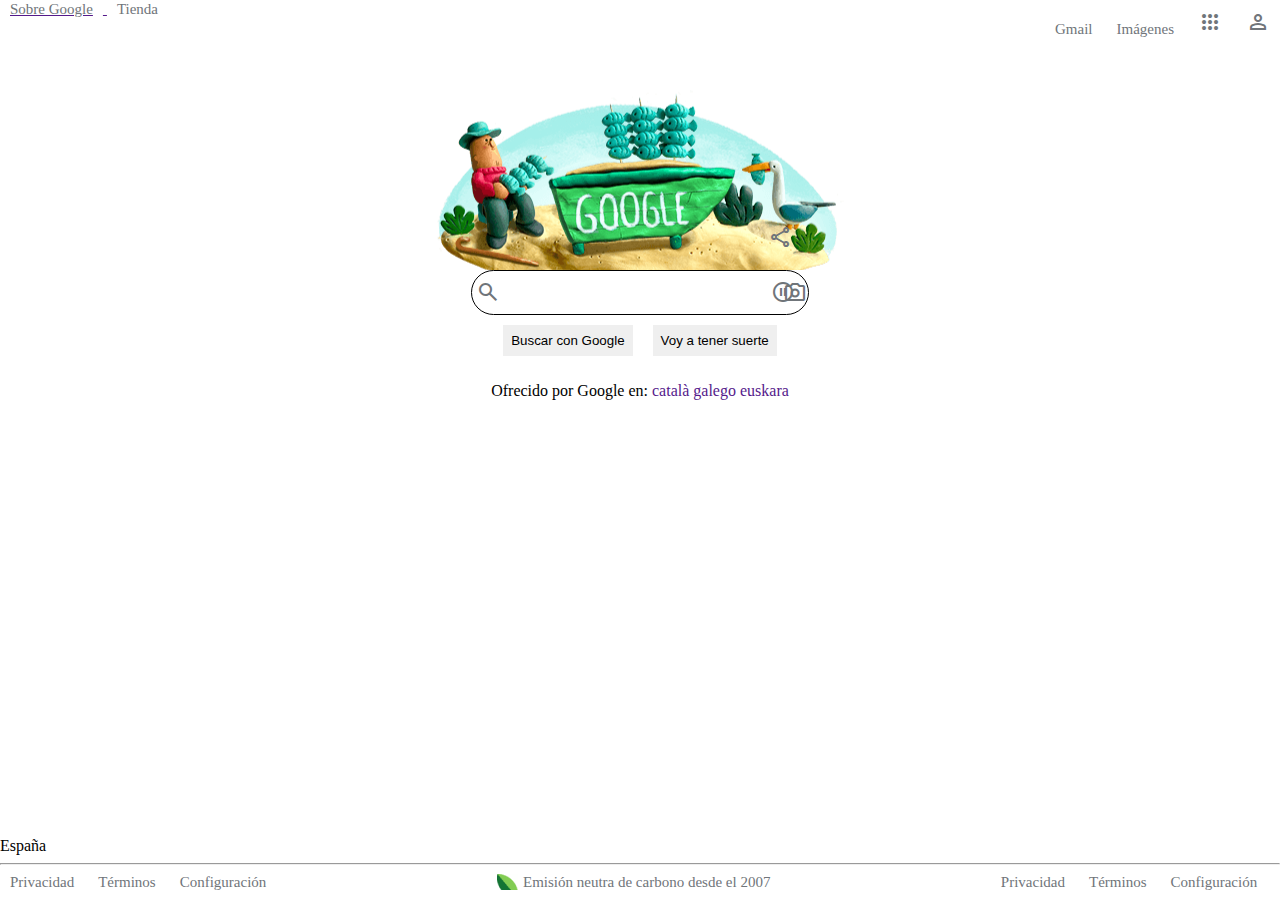
==== Ejercicio 1/index.html @ 3ed34a13 "añadido contenido en carpeta" ====
<!DOCTYPE html>
<html lang="en">

<head>
    <meta charset="UTF-8">
    <meta name="viewport" content="width=device-width, initial-scale=1.0">
    <title>Document</title>
    <link rel="stylesheet"
        href="https://fonts.googleapis.com/css2?family=Material+Symbols+Outlined:opsz,wght,FILL,GRAD@48,400,0,0" />
    <link rel="stylesheet" href="./css/style.css">
</head>

<body>
    <div class="container">
        <div id="nav">
            <div class="nav-izq">
                <a href="">
                    <span>Sobre Google</span>
                </a>
                <a href="">
                    <span>Tienda</span>
                </a>
            </div>
            <div class="nav-der">
                <a href=""><span>Gmail</span></a>
                <a href=""><span>Imágenes</span></a>
                <a href=""><span class="material-symbols-outlined">
                    apps
                    </span>
                </a>
                <a href="">
                    <span class="material-symbols-outlined">
                        person
                    </span>
                </a>
            </div>
        </div>
        <div id="main">
            <div class="main-centrado">
                <div class="main-centrado-imagen">
                    <span class="material-symbols-outlined compartir">
                        share
                        </span>
                </div>
                <div class="main-centrado-buscador">
                    <span class="material-symbols-outlined lupa">
                        search
                    </span>
                    <input type="text" name="" id="">
                    <a href="">
                        <span class="material-symbols-outlined micro">
                            pause_circle
                        </span>
                    </a>
                    <a href="">
                        <span class="material-symbols-outlined camera">
                            photo_camera
                        </span>
                    </a>
                </div>
                <div class="main-centrado-botones">
                    <button>Buscar con Google</button>
                    <button>Voy a tener suerte</button>
                </div>
                <div class="main-centrado-enlaces">
                    <p>Ofrecido por Google en:
                        <a href="">català</a>
                        <a href="">galego</a>
                        <a href="">euskara</a>
                    </p>
                </div>
            </div>
        </div>
        <div id="footer">
            <div class="footer-pais">España
                <hr>
            </div>
            <div class="footer-enlaces">
                <div class="footer-enlaces-izq">
                    <a href="">
                        <span>Privacidad</span>
                    </a>
                    <a href="">
                        <span>Términos</span>
                    </a>
                    <a href="">
                        <span>Configuración</span>
                    </a>
                </div>
                <div class="footer-enlaces-cen">
                    <a href="">
                        <span class="planta">&nbsp; &nbsp; &nbsp; &nbsp;Emisión neutra de carbono desde el 2007</span>
                    </a>
                </div>
                <div class="footer-enlaces-der">
                    <a href="">
                        <span>Privacidad</span>
                    </a>
                    <a href="">
                        <span>Términos</span>
                    </a>
                    <a href="">
                        <span>Configuración</span>
                    </a>
                </div>
            </div>
        </div>
    </div>
</body>

</html>
---- Ejercicio 1/css/style.css ----
body {
    margin: 0;
}

.container {
    width: 100vw;
    height: 100vh;
}

#nav {
    display: flex;
    height: 10vh;
}

.nav-izq{
    width: 50vw;
    text-align: start;
}

.nav-der{
    width: 50vw;
    text-align: end;
}

#main {
    display: flex;
    height: 83vh;
}

.main-centrado {
    justify-content: center;
    width: 100vw;
    
}

.main-centrado-imagen{
    display: flex;
    background-image: url('../img/googleImagen.png');
    background-repeat: no-repeat;
    background-position: 50% 12%;
    height: 20vh;
}

.main-centrado-buscador {
    display: flex;
    justify-content: center;
}
.main-centrado-botones {
    display: flex;
    justify-content: center;
}

.main-centrado-enlaces{
    display: flex;
    justify-content: center;
}

#footer {
    height: 5vh;
}

.footer-enlaces{
    display: flex;
}

.footer-enlaces-izq{
    text-align: start;
    width: 33vw;
}

.footer-enlaces-cen {
    text-align: center;
    width: 33vw;
}

.footer-enlaces-der{
    text-align: right;
    width: 33vw;
    vertical-align: bottom;
}

button {
    border: none;
    cursor: pointer;
    margin: 10px;
    padding: 8px;
}

button:hover {
    box-shadow: inset 0 0 0 1px #dadce0;
}

a {
    text-decoration: none;
}

a:hover {
    text-decoration: underline;
}

.planta {
    background-image: url('[data-uri]');
    background-repeat: no-repeat;
}

input {
    border: 1px solid black;
    border-radius: 30px;
    padding: 8px;
    width: 25vw;
    height: 3vh;
}

span {
    margin-top: 10px;
    color: #70757a;
    font-size: 15px;
    font-weight: 400;
    line-height: 15px;
    padding: 0;
    margin: 10px;
}

.lupa {
    position: absolute;
    margin-left: -23vw;
}

.micro {
    position: absolute;
    margin-left: -3vw;
}

.camera {
    position: absolute;
    margin-left: -2vw;
}

.compartir{
    position: absolute;
    margin-left: 60vw;
    margin-top: 15vh;
}
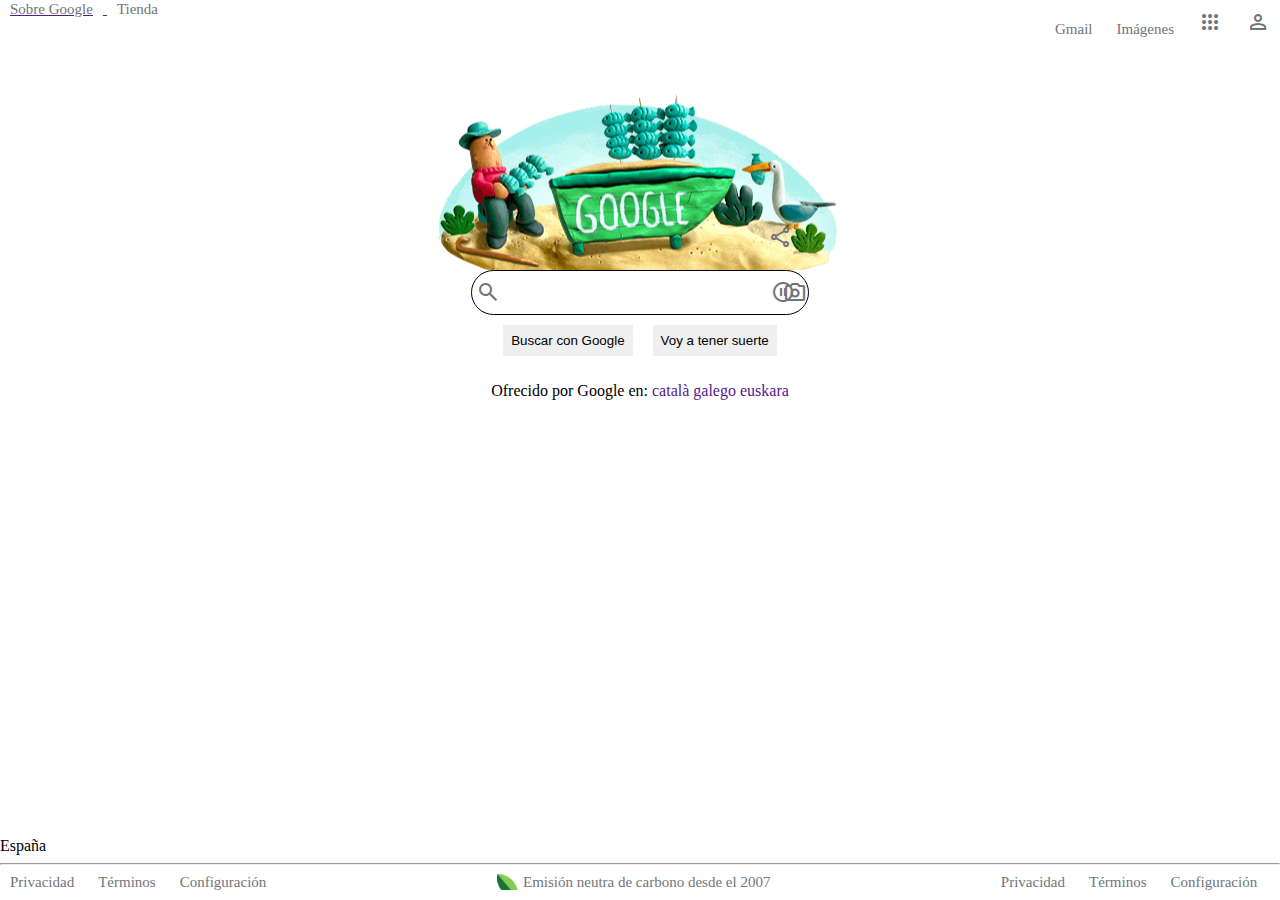
==== commit 400ef0eb: "ejercicio 2 a medias" ====
--- a/Ejercicio 1/index.html
+++ b/Ejercicio 1/index.html
@@ -46,7 +46,7 @@
                     <span class="material-symbols-outlined lupa">
                         search
                     </span>
-                    <input type="text" name="" id="">
+                    <input type="text">
                     <a href="">
                         <span class="material-symbols-outlined micro">
                             pause_circle
